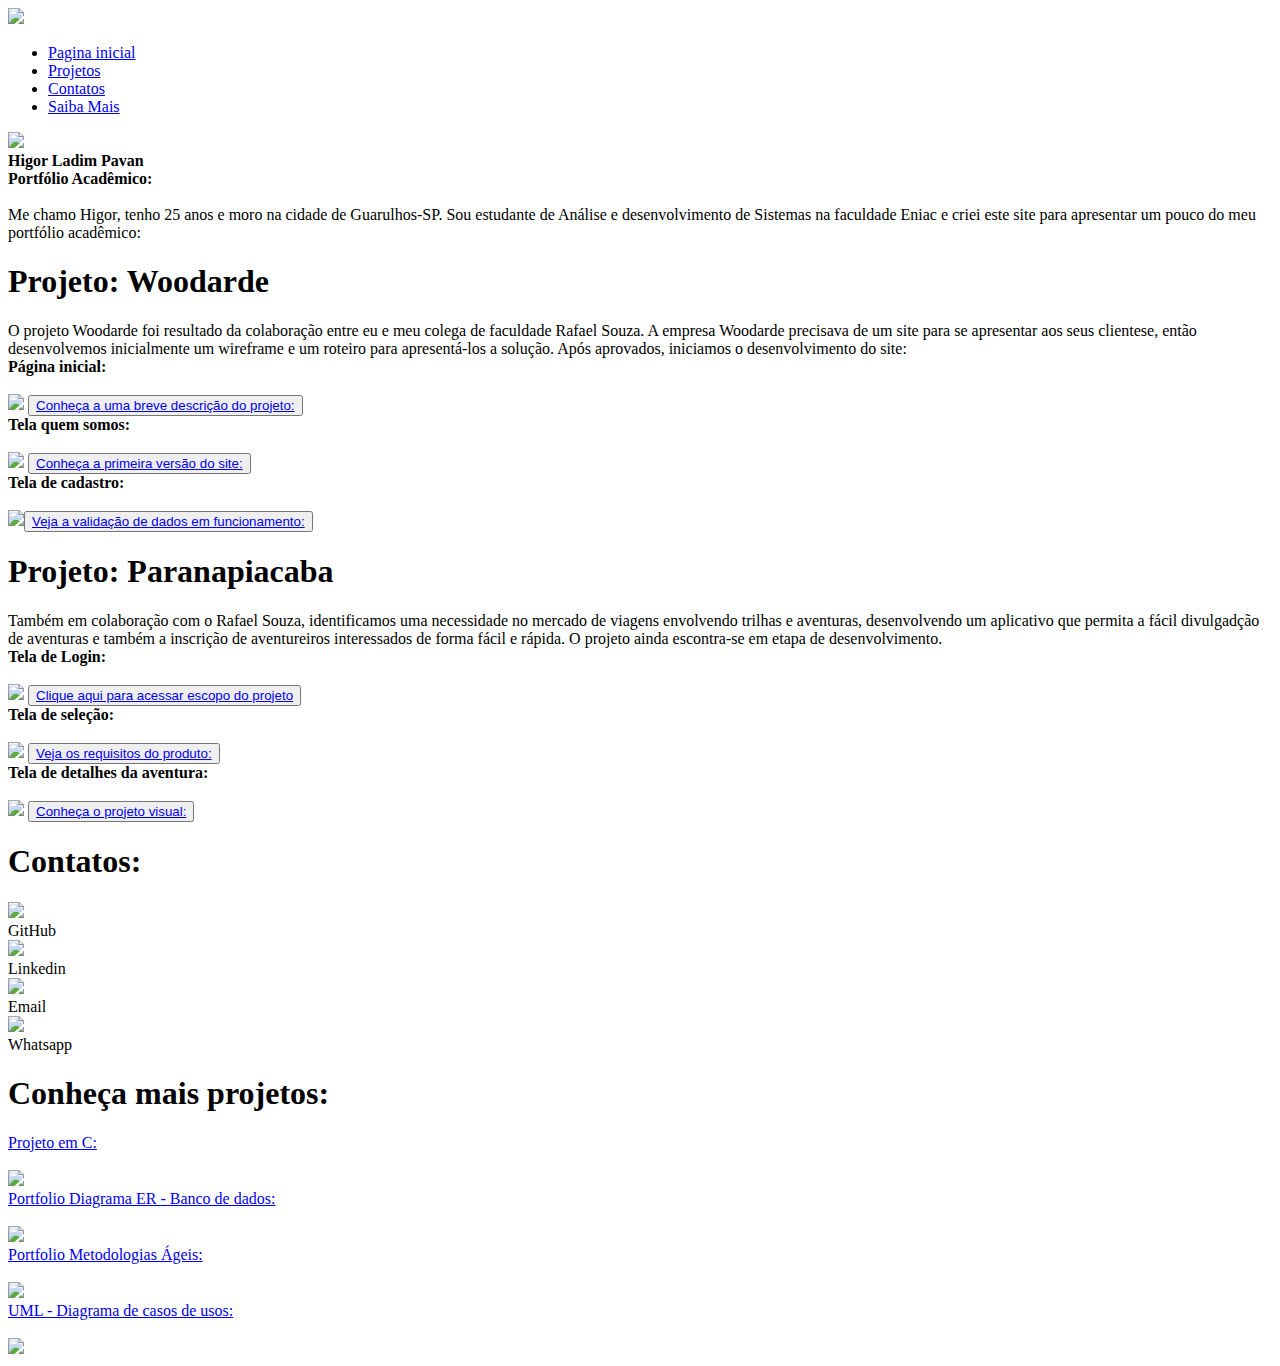
==== portfolio_HigorL.html @ 53403af8 "Create portfolio_HigorL.html" ====
<!DOCTYPE html>
<html lang="pt-br">
    <head>
        <title>Portfólio Higor</title>
        <meta charset="utf-8">
        <link rel="stylesheet" href="portfolio_higor_estilo.css">
    </head>
    <body>
        <!--cabecalho da pagina-->
        <div id="cabecalho">
            <div id="logo">
                <a><img src="logo_Higorl.png" height="70px"></a>
            </div>
            <div id="menu">
                <ul>
                    <li><a href="#inicio">Pagina inicial</a></li>
                    <li><a href="#woodarde">Projetos     </a></li>
                    <li><a href="#contatos">Contatos      </a></li>
                    <li><a href="#rodape">Saiba Mais    </a></li>                    
                </ul>
            </div>
        </div>
        <!--inicio da pagina e apresentacao-->
        <div id="inicio">
            <div id="foto">
                <img src="foto1.png" height="60%"><br>
                <a><strong>Higor Ladim Pavan</strong></a>
            </div>
            <div id="texto">
                    <a><strong>Portfólio Acadêmico:</strong></a><br><br>
                <a>    Me chamo Higor, tenho 25 anos e moro na cidade de Guarulhos-SP. Sou estudante de Análise e desenvolvimento de Sistemas na faculdade Eniac e criei este site para apresentar um pouco do meu portfólio acadêmico:</a><br>
            </div>
        </div>
        <!--apresentando woodarde-->
        <div id="woodarde">
            <div id="textWoodarde">
                <h1>Projeto: Woodarde</h1>
                <a>O projeto Woodarde foi resultado da colaboração entre eu e meu colega de faculdade Rafael Souza. A empresa Woodarde precisava de um site para se apresentar aos seus clientese, então desenvolvemos inicialmente um wireframe e um roteiro para apresentá-los a solução. Após aprovados, iniciamos o desenvolvimento do site:</a>
            </div>        
            <div id="woodImg1">
                <a><strong>Página inicial:</strong></a><br><br>
                <img src="woodImg1.PNG" width="95%">
                <button type="button"><a href="https://drive.google.com/file/d/16cKtMjzUoA_K3hjKoLFT--DnHYVnmmOw/view?usp=sharing">Conheça a uma breve descrição do projeto:</a></button>
            </div>                    
            <div id="woodImg2">
                <a><strong>Tela quem somos:</strong></a><br><br>
                <img src="woodImg2.PNG" width="100%">
                <button type="button"><a href="https://www.youtube.com/watch?v=XuIgHYBIvTw&feature=youtu.be">Conheça a primeira versão do site:</a></button>
            </div>
            <div id="woodImg3">
                <a><strong>Tela de cadastro:</strong></a><br><br>
                <img src="woodImg3.PNG" width="95%"><button type="button"><a href="https://www.youtube.com/watch?v=256GVlOOM48">Veja a validação de dados em funcionamento:</a></button>
            </div>
        </div>
        <!--apresentando paranapiacaba-->
        <div id="paranapiacaba">
            <div id="textParanapiacaba">
                <h1>Projeto: Paranapiacaba</h1>
                <a>Também em colaboração com o Rafael Souza, identificamos uma necessidade no mercado de viagens envolvendo trilhas e aventuras, desenvolvendo um aplicativo que permita a fácil divulgadção de aventuras e também a inscrição de aventureiros interessados de forma fácil e rápida. O projeto ainda escontra-se em etapa de desenvolvimento.</a>
            </div>
            <div id="paraImg1">
                <a><strong>Tela de Login:</strong></a><br><br>
                <img src="paraImg1.png" width="70%">
                <button type="button"><a href="https://drive.google.com/file/d/1n2EUpncM4XeEaLCEqDJAJ2Y4oPT0Lx9K/view?usp=sharing">Clique aqui para acessar escopo do projeto</a></button>                
            </div>
            <div id="paraImg2">
                <a><strong>Tela de seleção:</strong></a><br><br>
                <img src="paraImg2.png" width="70%">
                <button type="button"><a href="https://drive.google.com/file/d/1UuvPScpkVB504_lMkug6f6IImyhtIVGL/view?usp=sharing">Veja os requisitos do produto:</a></button>                
            </div>
            <div id="paraImg3">
                <a><strong>Tela de detalhes da aventura:</strong></a><br><br>
                <img src="paraImg3.png" width="70%">
                <button type="button"><a href="https://www.youtube.com/watch?v=ezuwLwmk_WA&feature=youtu.be">Conheça o projeto visual:</a></button>                
            </div>
        </div>
        <!--apresentando contatos-->
        <div id="contatos">
            <div id="textContatos">
                <h1>Contatos:</h1>
            </div>
            <div id="git">
                <a href="https://github.com/higorladim"><img src="gitIcon.png" width="180px"></a><br><a>GitHub</a>           
            </div>
            <div id="linkedin">
                <a href="https://www.linkedin.com/in/higor-ladim-pavan-345b242b4/"><img src="linkedinIcon.png" width="170px"></a><br><a>Linkedin</a>
            </div>
            <div id="email">
                <a href="mailto:203372023@eniac.edu.br"><img src="emailIcon.png" width="170px"></a><br><a>Email</a>
            </div>
            <div id="wpp">
                <a href="https://wa.me/5511998121628"><img src="wppIcon.png" width="170px"></a><br><a>Whatsapp</a>
            </div>
        </div>
                <div id="rodape">
                        <div id="rodapeTxt">
                            <h1><strong>Conheça mais projetos:</strong><br></h1>
                        </div>                        
                        <div id="portfolioC">
                            <a href="https://drive.google.com/file/d/1-Pus4EmY3ny_dIGgXXGdpzkYYGIoE988/view?usp=sharing">Projeto em C:<br><br><img src="imgC.PNG" height="200px"></a><br>
                        </div>
                        <div id="portfolioBD">
                            <a href="https://drive.google.com/file/d/1H7U2dr-ztZgvyitwXMuRs4Yqo3EezuIs/view?usp=sharing">Portfolio Diagrama ER - Banco de dados:<br><br><img src="imgER.jpg" height="200px"></a><br>
                        </div>
                        <div id="portfolioAgeis">
                            <a href="https://drive.google.com/file/d/1bQ_1ZH3S9i_YMgObGT5s7jimaCrtSLsj/view?usp=sharing">Portfolio Metodologias Ágeis:<br><br><img src="imgAgeis.PNG" height="300px"></a><br>
                        </div>
                        <div id="portfolioUML">
                            <a href="https://drive.google.com/file/d/1MPhLL3YMs3I5dJG-6pF4NFS5Rzd2Mv5k/view?usp=sharing">UML - Diagrama de casos de usos: <br><br><img src="imgUML.PNG" height="300px"></a>                      
                        </div>                    
                </div>
                
                   
    </body>
    



</html>
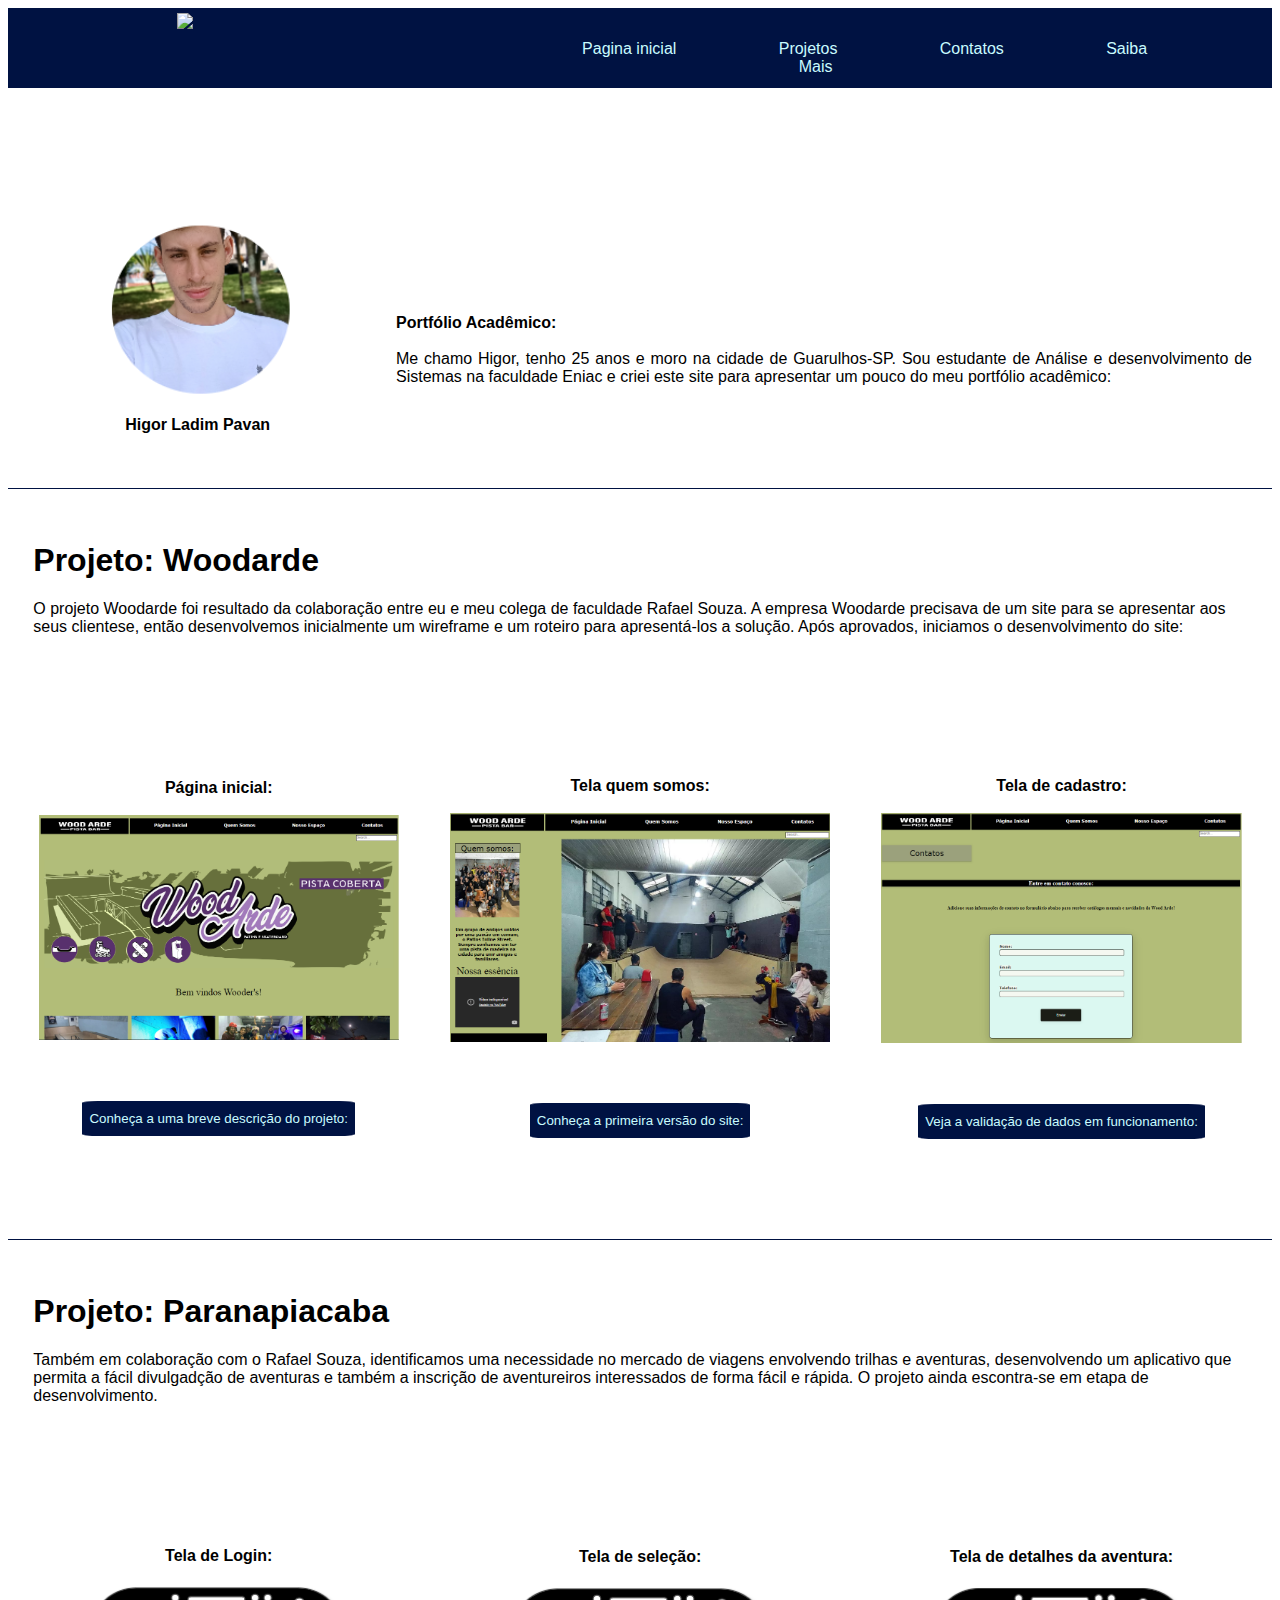
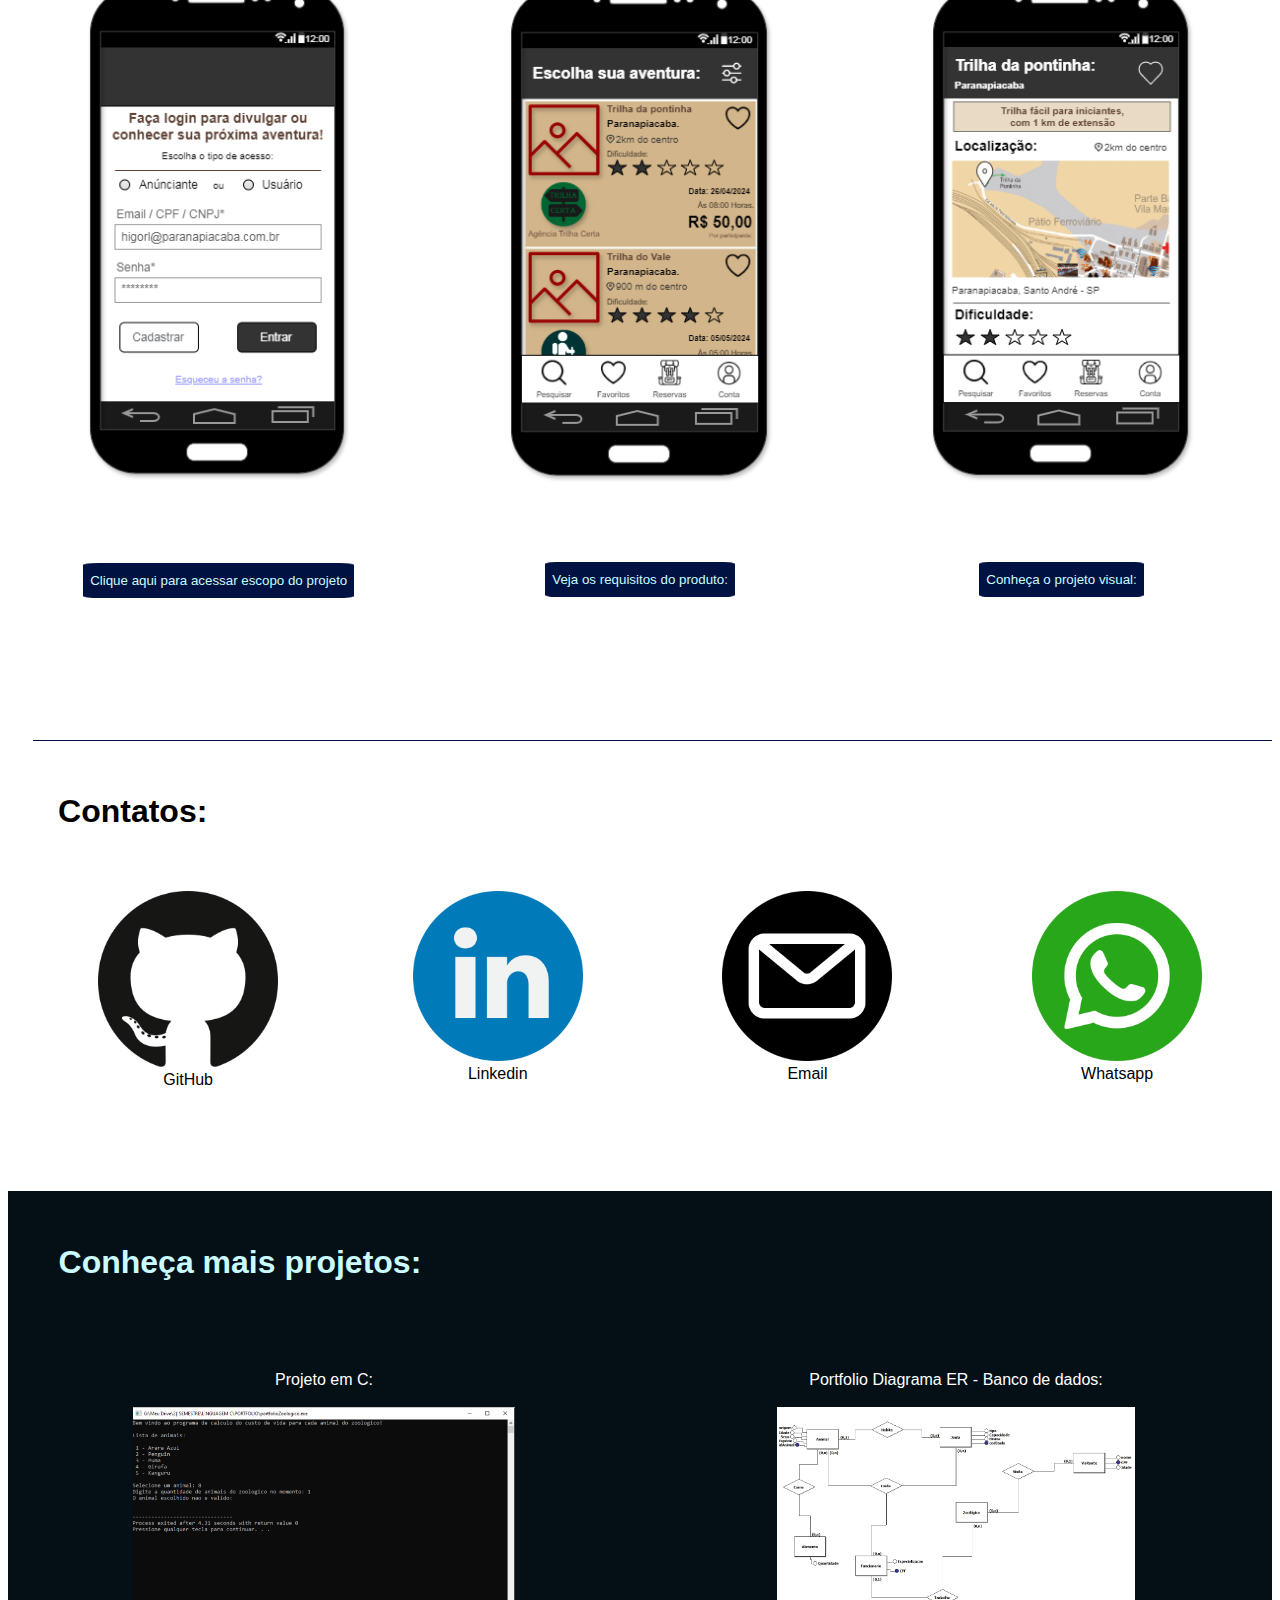
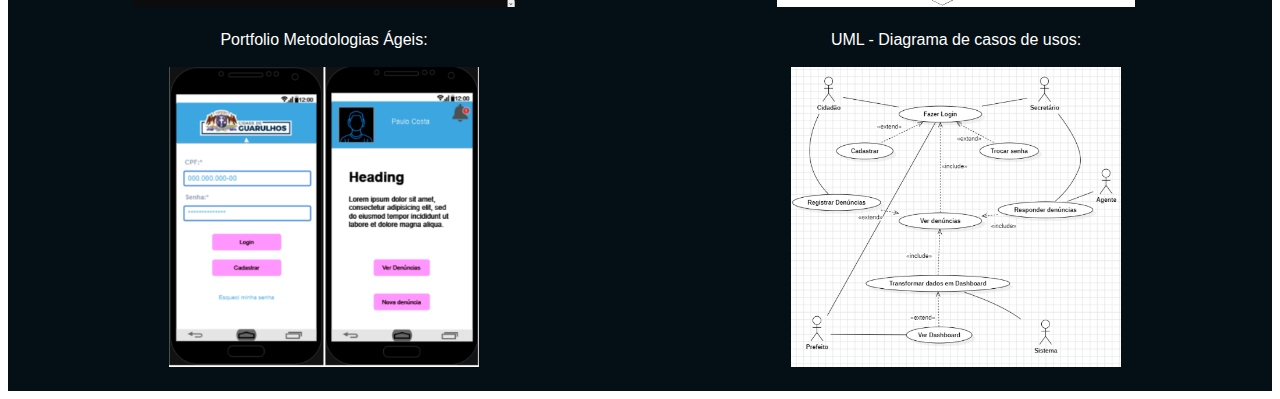
==== commit c56b8ed0: "HigorL portfolio" ====
--- a/portfolio_HigorL.html
+++ b/portfolio_HigorL.html
@@ -1,119 +1,119 @@
-<!DOCTYPE html>
-<html lang="pt-br">
-    <head>
-        <title>Portfólio Higor</title>
-        <meta charset="utf-8">
-        <link rel="stylesheet" href="portfolio_higor_estilo.css">
-    </head>
-    <body>
-        <!--cabecalho da pagina-->
-        <div id="cabecalho">
-            <div id="logo">
-                <a><img src="logo_Higorl.png" height="70px"></a>
-            </div>
-            <div id="menu">
-                <ul>
-                    <li><a href="#inicio">Pagina inicial</a></li>
-                    <li><a href="#woodarde">Projetos     </a></li>
-                    <li><a href="#contatos">Contatos      </a></li>
-                    <li><a href="#rodape">Saiba Mais    </a></li>                    
-                </ul>
-            </div>
-        </div>
-        <!--inicio da pagina e apresentacao-->
-        <div id="inicio">
-            <div id="foto">
-                <img src="foto1.png" height="60%"><br>
-                <a><strong>Higor Ladim Pavan</strong></a>
-            </div>
-            <div id="texto">
-                    <a><strong>Portfólio Acadêmico:</strong></a><br><br>
-                <a>    Me chamo Higor, tenho 25 anos e moro na cidade de Guarulhos-SP. Sou estudante de Análise e desenvolvimento de Sistemas na faculdade Eniac e criei este site para apresentar um pouco do meu portfólio acadêmico:</a><br>
-            </div>
-        </div>
-        <!--apresentando woodarde-->
-        <div id="woodarde">
-            <div id="textWoodarde">
-                <h1>Projeto: Woodarde</h1>
-                <a>O projeto Woodarde foi resultado da colaboração entre eu e meu colega de faculdade Rafael Souza. A empresa Woodarde precisava de um site para se apresentar aos seus clientese, então desenvolvemos inicialmente um wireframe e um roteiro para apresentá-los a solução. Após aprovados, iniciamos o desenvolvimento do site:</a>
-            </div>        
-            <div id="woodImg1">
-                <a><strong>Página inicial:</strong></a><br><br>
-                <img src="woodImg1.PNG" width="95%">
-                <button type="button"><a href="https://drive.google.com/file/d/16cKtMjzUoA_K3hjKoLFT--DnHYVnmmOw/view?usp=sharing">Conheça a uma breve descrição do projeto:</a></button>
-            </div>                    
-            <div id="woodImg2">
-                <a><strong>Tela quem somos:</strong></a><br><br>
-                <img src="woodImg2.PNG" width="100%">
-                <button type="button"><a href="https://www.youtube.com/watch?v=XuIgHYBIvTw&feature=youtu.be">Conheça a primeira versão do site:</a></button>
-            </div>
-            <div id="woodImg3">
-                <a><strong>Tela de cadastro:</strong></a><br><br>
-                <img src="woodImg3.PNG" width="95%"><button type="button"><a href="https://www.youtube.com/watch?v=256GVlOOM48">Veja a validação de dados em funcionamento:</a></button>
-            </div>
-        </div>
-        <!--apresentando paranapiacaba-->
-        <div id="paranapiacaba">
-            <div id="textParanapiacaba">
-                <h1>Projeto: Paranapiacaba</h1>
-                <a>Também em colaboração com o Rafael Souza, identificamos uma necessidade no mercado de viagens envolvendo trilhas e aventuras, desenvolvendo um aplicativo que permita a fácil divulgadção de aventuras e também a inscrição de aventureiros interessados de forma fácil e rápida. O projeto ainda escontra-se em etapa de desenvolvimento.</a>
-            </div>
-            <div id="paraImg1">
-                <a><strong>Tela de Login:</strong></a><br><br>
-                <img src="paraImg1.png" width="70%">
-                <button type="button"><a href="https://drive.google.com/file/d/1n2EUpncM4XeEaLCEqDJAJ2Y4oPT0Lx9K/view?usp=sharing">Clique aqui para acessar escopo do projeto</a></button>                
-            </div>
-            <div id="paraImg2">
-                <a><strong>Tela de seleção:</strong></a><br><br>
-                <img src="paraImg2.png" width="70%">
-                <button type="button"><a href="https://drive.google.com/file/d/1UuvPScpkVB504_lMkug6f6IImyhtIVGL/view?usp=sharing">Veja os requisitos do produto:</a></button>                
-            </div>
-            <div id="paraImg3">
-                <a><strong>Tela de detalhes da aventura:</strong></a><br><br>
-                <img src="paraImg3.png" width="70%">
-                <button type="button"><a href="https://www.youtube.com/watch?v=ezuwLwmk_WA&feature=youtu.be">Conheça o projeto visual:</a></button>                
-            </div>
-        </div>
-        <!--apresentando contatos-->
-        <div id="contatos">
-            <div id="textContatos">
-                <h1>Contatos:</h1>
-            </div>
-            <div id="git">
-                <a href="https://github.com/higorladim"><img src="gitIcon.png" width="180px"></a><br><a>GitHub</a>           
-            </div>
-            <div id="linkedin">
-                <a href="https://www.linkedin.com/in/higor-ladim-pavan-345b242b4/"><img src="linkedinIcon.png" width="170px"></a><br><a>Linkedin</a>
-            </div>
-            <div id="email">
-                <a href="mailto:203372023@eniac.edu.br"><img src="emailIcon.png" width="170px"></a><br><a>Email</a>
-            </div>
-            <div id="wpp">
-                <a href="https://wa.me/5511998121628"><img src="wppIcon.png" width="170px"></a><br><a>Whatsapp</a>
-            </div>
-        </div>
-                <div id="rodape">
-                        <div id="rodapeTxt">
-                            <h1><strong>Conheça mais projetos:</strong><br></h1>
-                        </div>                        
-                        <div id="portfolioC">
-                            <a href="https://drive.google.com/file/d/1-Pus4EmY3ny_dIGgXXGdpzkYYGIoE988/view?usp=sharing">Projeto em C:<br><br><img src="imgC.PNG" height="200px"></a><br>
-                        </div>
-                        <div id="portfolioBD">
-                            <a href="https://drive.google.com/file/d/1H7U2dr-ztZgvyitwXMuRs4Yqo3EezuIs/view?usp=sharing">Portfolio Diagrama ER - Banco de dados:<br><br><img src="imgER.jpg" height="200px"></a><br>
-                        </div>
-                        <div id="portfolioAgeis">
-                            <a href="https://drive.google.com/file/d/1bQ_1ZH3S9i_YMgObGT5s7jimaCrtSLsj/view?usp=sharing">Portfolio Metodologias Ágeis:<br><br><img src="imgAgeis.PNG" height="300px"></a><br>
-                        </div>
-                        <div id="portfolioUML">
-                            <a href="https://drive.google.com/file/d/1MPhLL3YMs3I5dJG-6pF4NFS5Rzd2Mv5k/view?usp=sharing">UML - Diagrama de casos de usos: <br><br><img src="imgUML.PNG" height="300px"></a>                      
-                        </div>                    
-                </div>
-                
-                   
-    </body>
-    
-
-
-
-</html>
+<!DOCTYPE html>
+<html lang="pt-br">
+    <head>
+        <title>Portfólio Higor</title>
+        <meta charset="utf-8">
+        <link rel="stylesheet" href="portfolio_higor_estilo.css">
+    </head>
+    <body>
+        <!--cabecalho da pagina-->
+        <div id="cabecalho">
+            <div id="logo">
+                <a><img src="logo_Higorl.png" height="70px"></a>
+            </div>
+            <div id="menu">
+                <ul>
+                    <li><a href="#inicio">Pagina inicial</a></li>
+                    <li><a href="#woodarde">Projetos     </a></li>
+                    <li><a href="#contatos">Contatos      </a></li>
+                    <li><a href="#rodape">Saiba Mais    </a></li>                    
+                </ul>
+            </div>
+        </div>
+        <!--inicio da pagina e apresentacao-->
+        <div id="inicio">
+            <div id="foto">
+                <img src="foto1.png" height="60%"><br>
+                <a><strong>Higor Ladim Pavan</strong></a>
+            </div>
+            <div id="texto">
+                    <a><strong>Portfólio Acadêmico:</strong></a><br><br>
+                <a>    Me chamo Higor, tenho 25 anos e moro na cidade de Guarulhos-SP. Sou estudante de Análise e desenvolvimento de Sistemas na faculdade Eniac e criei este site para apresentar um pouco do meu portfólio acadêmico:</a><br>
+            </div>
+        </div>
+        <!--apresentando woodarde-->
+        <div id="woodarde">
+            <div id="textWoodarde">
+                <h1>Projeto: Woodarde</h1>
+                <a>O projeto Woodarde foi resultado da colaboração entre eu e meu colega de faculdade Rafael Souza. A empresa Woodarde precisava de um site para se apresentar aos seus clientese, então desenvolvemos inicialmente um wireframe e um roteiro para apresentá-los a solução. Após aprovados, iniciamos o desenvolvimento do site:</a>
+            </div>        
+            <div id="woodImg1">
+                <a><strong>Página inicial:</strong></a><br><br>
+                <img src="woodImg1.PNG" width="95%">
+                <button type="button"><a href="https://drive.google.com/file/d/16cKtMjzUoA_K3hjKoLFT--DnHYVnmmOw/view?usp=sharing">Conheça a uma breve descrição do projeto:</a></button>
+            </div>                    
+            <div id="woodImg2">
+                <a><strong>Tela quem somos:</strong></a><br><br>
+                <img src="woodImg2.PNG" width="100%">
+                <button type="button"><a href="https://www.youtube.com/watch?v=XuIgHYBIvTw&feature=youtu.be">Conheça a primeira versão do site:</a></button>
+            </div>
+            <div id="woodImg3">
+                <a><strong>Tela de cadastro:</strong></a><br><br>
+                <img src="woodImg3.PNG" width="95%"><button type="button"><a href="https://www.youtube.com/watch?v=256GVlOOM48">Veja a validação de dados em funcionamento:</a></button>
+            </div>
+        </div>
+        <!--apresentando paranapiacaba-->
+        <div id="paranapiacaba">
+            <div id="textParanapiacaba">
+                <h1>Projeto: Paranapiacaba</h1>
+                <a>Também em colaboração com o Rafael Souza, identificamos uma necessidade no mercado de viagens envolvendo trilhas e aventuras, desenvolvendo um aplicativo que permita a fácil divulgadção de aventuras e também a inscrição de aventureiros interessados de forma fácil e rápida. O projeto ainda escontra-se em etapa de desenvolvimento.</a>
+            </div>
+            <div id="paraImg1">
+                <a><strong>Tela de Login:</strong></a><br><br>
+                <img src="paraImg1.png" width="70%">
+                <button type="button"><a href="https://drive.google.com/file/d/1n2EUpncM4XeEaLCEqDJAJ2Y4oPT0Lx9K/view?usp=sharing">Clique aqui para acessar escopo do projeto</a></button>                
+            </div>
+            <div id="paraImg2">
+                <a><strong>Tela de seleção:</strong></a><br><br>
+                <img src="paraImg2.png" width="70%">
+                <button type="button"><a href="https://drive.google.com/file/d/1UuvPScpkVB504_lMkug6f6IImyhtIVGL/view?usp=sharing">Veja os requisitos do produto:</a></button>                
+            </div>
+            <div id="paraImg3">
+                <a><strong>Tela de detalhes da aventura:</strong></a><br><br>
+                <img src="paraImg3.png" width="70%">
+                <button type="button"><a href="https://www.youtube.com/watch?v=ezuwLwmk_WA&feature=youtu.be">Conheça o projeto visual:</a></button>                
+            </div>
+        </div>
+        <!--apresentando contatos-->
+        <div id="contatos">
+            <div id="textContatos">
+                <h1>Contatos:</h1>
+            </div>
+            <div id="git">
+                <a href="https://github.com/higorladim"><img src="gitIcon.png" width="180px"></a><br><a>GitHub</a>           
+            </div>
+            <div id="linkedin">
+                <a href="https://www.linkedin.com/in/higor-ladim-pavan-345b242b4/"><img src="linkedinIcon.png" width="170px"></a><br><a>Linkedin</a>
+            </div>
+            <div id="email">
+                <a href="mailto:203372023@eniac.edu.br"><img src="emailIcon.png" width="170px"></a><br><a>Email</a>
+            </div>
+            <div id="wpp">
+                <a href="https://wa.me/5511998121628"><img src="wppIcon.png" width="170px"></a><br><a>Whatsapp</a>
+            </div>
+        </div>
+                <div id="rodape">
+                        <div id="rodapeTxt">
+                            <h1><strong>Conheça mais projetos:</strong><br></h1>
+                        </div>                        
+                        <div id="portfolioC">
+                            <a href="https://drive.google.com/file/d/1-Pus4EmY3ny_dIGgXXGdpzkYYGIoE988/view?usp=sharing">Projeto em C:<br><br><img src="imgC.PNG" height="200px"></a><br>
+                        </div>
+                        <div id="portfolioBD">
+                            <a href="https://drive.google.com/file/d/1H7U2dr-ztZgvyitwXMuRs4Yqo3EezuIs/view?usp=sharing">Portfolio Diagrama ER - Banco de dados:<br><br><img src="imgER.jpg" height="200px"></a><br>
+                        </div>
+                        <div id="portfolioAgeis">
+                            <a href="https://drive.google.com/file/d/1bQ_1ZH3S9i_YMgObGT5s7jimaCrtSLsj/view?usp=sharing">Portfolio Metodologias Ágeis:<br><br><img src="imgAgeis.PNG" height="300px"></a><br>
+                        </div>
+                        <div id="portfolioUML">
+                            <a href="https://drive.google.com/file/d/1MPhLL3YMs3I5dJG-6pF4NFS5Rzd2Mv5k/view?usp=sharing">UML - Diagrama de casos de usos: <br><br><img src="imgUML.PNG" height="300px"></a>                      
+                        </div>                    
+                </div>
+                
+                   
+    </body>
+    
+
+
+
+</html>--- a/portfolio_higor_estilo.css
+++ b/portfolio_higor_estilo.css
@@ -0,0 +1,466 @@
+*{
+    font-family: Arial, Helvetica, sans-serif;
+}
+
+
+#cabecalho{
+    background-color: #001242;
+    display: grid;
+    grid-template-areas:
+    "logo menu";
+    grid-template-columns: 35% 65%;
+    height: 80px;
+}
+
+#logo{
+    grid-area: logo;
+    display: flex;
+    text-align: center;
+    align-items: center;
+    justify-content:center;
+    margin-right: 20%;
+}
+
+#logo a{
+    display: flex;
+    text-align: center;
+    align-items: center;
+    justify-content: center;
+
+}
+
+#menu{
+    color: #C9FBFF;
+    width: 90%;
+    text-align: center;
+    align-content: center;
+    justify-content: center;
+    height: 10px;
+    margin-top: 2%;
+    margin-bottom: 0.5%;
+}
+
+#foto:hover{
+    opacity: 90%;
+}
+
+#menu ul{
+    list-style: none;
+}
+
+#menu li{
+    padding-left: 7%;
+    padding-right: 7%;
+    display: inline;
+}
+
+#menu li a{
+    color: #C9FBFF;
+    text-decoration: none;
+}
+
+#menu li a:hover{
+    color: #666666;
+}
+
+#inicio{
+    display: grid;
+    grid-template-areas:
+    "foto texto";
+    grid-template-columns: 30% 70%;
+    height: 60px;
+    height: 400px;
+}
+
+#foto{
+    margin-top: 20%;
+    display:inline;
+    align-content: center;
+    text-align: center;
+}
+
+#texto{
+    margin-left: 1%;
+    margin-right: 20px;
+    margin-top: 14%;
+    display:inline;
+    align-content: center;
+    text-align: justify; 
+}
+
+#woodarde{
+    border-top: 1px solid #001242;
+    display: grid;
+    grid-template-areas:
+    "textWoodarde textWoodarde textWoodarde"
+    "woodImg1 woodImg2 woodImg3";
+    grid-template-columns: 33.34% 33.34% 33.34%;
+    grid-template-rows: 25% 75%;
+    height: 750px;
+}
+
+#textWoodarde{
+    grid-area: textWoodarde;
+    margin-left: 2%;
+    margin-right: 2%;
+    margin-top: 2.5%;
+}
+
+#woodImg1{
+    grid-area: woodImg1;
+    align-items: center;
+    text-align: center;
+    align-content: center;
+}
+
+#woodImg1 button{
+    align-items: center;
+    text-align: center;
+    align-content: center;  
+    border-radius: 6%;
+    height: 35px;
+    border: #001242 solid 1px;
+    margin-top: 15%;
+    margin-left: 13%;
+    margin-right: 13%;
+    background-color: #001242;
+    color: #C9FBFF;
+}
+
+#woodImg1 button:hover{
+    background-color: #313131;
+}
+
+#woodImg1 button a{
+    color: #C9FBFF;
+    text-decoration: none;
+    text-align: center;
+}
+
+#woodImg2 button{
+    align-items: center;
+    text-align: center;
+    align-content: center;  
+    border-radius: 6%;
+    height: 35px;
+    border: #001242 solid 1px;
+    margin-top: 15%;
+    margin-left: 13%;
+    margin-right: 13%;
+    background-color: #001242;
+    color: #C9FBFF;
+}
+
+#woodImg2 button:hover{
+    background-color: #313131;
+}
+
+#woodImg2 button a{
+    color: #C9FBFF;
+    text-decoration: none;
+    text-align: center;
+}
+
+
+
+#woodImg2{
+    grid-area: woodImg2;
+    align-items: center;
+    text-align: center;
+    align-content: center;
+}
+
+
+#woodImg2 button:hover{
+    background-color: #313131;
+}
+
+#woodImg3{
+    grid-area: woodImg3;
+    align-items: center;
+    text-align: center;
+    align-content: center;
+}
+
+#woodImg3 button{
+    border-radius: 6%;
+    height: 35px;
+    border: #001242 solid 1px;
+    margin-top: 15%;
+    margin-left: 10%;
+    margin-right: 10%;
+    background-color: #001242;
+    color: #C9FBFF;
+}
+
+#woodImg3 button:hover{
+    background-color: #313131;
+}
+
+#woodImg3 button a{
+    color: #C9FBFF;
+    text-decoration: none;
+    text-align: center;
+}
+
+#woodImg1, #woodImg2, #woodImg3{
+    margin-left: 5%;
+    margin-right:5%;
+    margin-top: 15%;
+    margin-bottom: 15%;
+}
+
+
+#paranapiacaba{
+    border-top: 1px solid #001242;
+    height: 450px;
+    display: grid;
+    grid-template-areas:
+    "textParanapiacaba textParanapiacaba textParanapiacaba"
+    "paraImg1 paraImg2 paraImg3";
+    grid-template-columns: 33.34% 33.34% 33.34%;
+    grid-template-rows: 15% 85%;
+    height: 60px;
+    height: 1100px;
+}
+
+#textParanapiacaba{
+    grid-area: textParanapiacaba;
+    margin-left: 2%;
+    margin-right: 2%;
+    margin-top: 2.5%;
+}
+
+#paraImg1{
+    margin-top: 5%;
+    grid-area: paraImg1;
+    align-items: center;
+    text-align: center;
+    align-content: center;
+}
+
+#paraImg1 button{
+    border-radius: 6%;
+    height: 35px;
+    border: #001242 solid 1px;
+    margin-top: 20%;
+    margin-left: 10%;
+    margin-right: 10%;
+    background-color: #001242;
+    color: #C9FBFF;
+}
+
+#paraImg1 button:hover{
+    background-color: #313131;
+}
+
+#paraImg1 button a{
+    color: #C9FBFF;
+    text-decoration: none;
+    text-align: center;
+}
+
+#paraImg2 button{
+    border-radius: 6%;
+    height: 35px;
+    border: #001242 solid 1px;
+    margin-top: 20%;
+    margin-left: 10%;
+    margin-right: 10%;
+    background-color: #001242;
+    color: #C9FBFF;
+}
+
+#paraImg2 button:hover{
+    background-color: #313131;
+}
+
+#paraImg2 button a{
+    color: #C9FBFF;
+    text-decoration: none;
+    text-align: center;
+}
+
+#paraImg3 button{
+    border-radius: 6%;
+    height: 35px;
+    border: #001242 solid 1px;
+    margin-top: 20%;
+    margin-left: 10%;
+    margin-right: 10%;
+    background-color: #001242;
+    color: #C9FBFF;
+}
+
+#paraImg3 button:hover{
+    background-color: #313131;
+}
+
+#paraImg3 button a{
+    color: #C9FBFF;
+    text-decoration: none;
+    text-align: center;
+}
+
+#paraImg2{
+    margin-top: 5%;
+    grid-area: paraImg2;
+    align-items: center;
+    text-align: center;
+    align-content: center;
+}
+
+#paraImg3{
+    margin-top: 5%;
+    grid-area: paraImg3;
+    align-items: center;
+    text-align: center;
+    align-content: center;
+}
+
+#paraImg1, #paraImg2, #paraImg3{
+    margin-left: 5%;
+    margin-right:5%;
+    margin-top: 15%;
+    margin-bottom: 15%;
+}
+
+#contatos{
+    border-top: 1px solid #001242;
+    display: grid;
+    grid-template-areas:
+    "textContatos textContatos textContatos textContatos"
+    "git linkedin email wpp";
+    grid-template-columns: 25% 25% 25% 25%;
+    grid-template-rows: 30% 70%;
+    margin-left: 2%;
+    height: 60px;
+    height: 450px;
+}
+
+#textContatos{
+    grid-area: textContatos;
+    margin-left: 2%;
+    margin-right: 2%;
+    margin-top: 2.5%;
+}
+
+#git{
+    grid-area: git;
+    margin-top: 5%;
+    text-align: center;
+}
+
+#git:hover{
+    opacity: 0.5;
+}
+
+#linkedin{
+    grid-area: linkedin;
+    margin-top: 5%;
+    text-align: center;
+}
+
+#linkedin:hover{
+    opacity: 0.5;
+}
+
+#email{
+    grid-area: email;
+    margin-top: 5%;
+    text-align: center;
+}
+
+#email:hover{
+    opacity: 0.5;
+}
+
+#wpp{
+    grid-area: wpp;
+    margin-top: 5%;
+    text-align: center;
+}
+
+#wpp:hover{
+    opacity: 0.5;
+}
+
+#rodape{
+    background-color: #040f16;
+    color: #C9FBFF;
+    display: grid;
+    grid-template-areas:
+    "rodapeTxt rodapeTxt"
+    "portfolioC portfolioBD"
+    "portfolioAgeis portfolioUML";
+    grid-template-columns: 50% 50%;
+    grid-template-rows: 20% 35% 35%;
+    height: 800px;
+}
+
+#rodape a{
+    height: 450px;
+    background-color: #040f16;
+    color: white;
+    text-decoration: none;
+}
+
+#rodapeTxt{
+    grid-area: rodapeTxt;
+    margin-left: 4%;
+    margin-right: 2%;
+    margin-top: 2.5%;
+}
+
+#portfolioC{
+    grid-area: portfolioC;
+    align-items: center;
+    text-align: center;
+    align-content: center;
+}
+
+#portfolioC:hover{
+    opacity: 60%;
+}
+
+#portfolioBD{
+    grid-area: portfolioBD;
+    align-items: center;
+    text-align: center;
+    align-content: center;
+}
+
+#portfolioBD:hover{
+    opacity: 60%;
+}
+
+#portfolioAgeis{
+    grid-area: portfolioAgeis;
+    align-items: center;
+    text-align: center;
+    align-content: center;
+}
+
+#portfolioAgeis:hover{
+    opacity: 60%;
+}
+
+#portfolioUML{
+    grid-area: portfolioUML;
+    align-items: center;
+    text-align: center;
+    align-content: center;  
+}
+
+#portfolioUML:hover{
+    opacity: 60%;
+}
+
+#final{
+    background-color: #040f16;
+    color: #C9FBFF;
+    align-items: center;
+    text-align: center;
+    align-content: center;
+
+}
